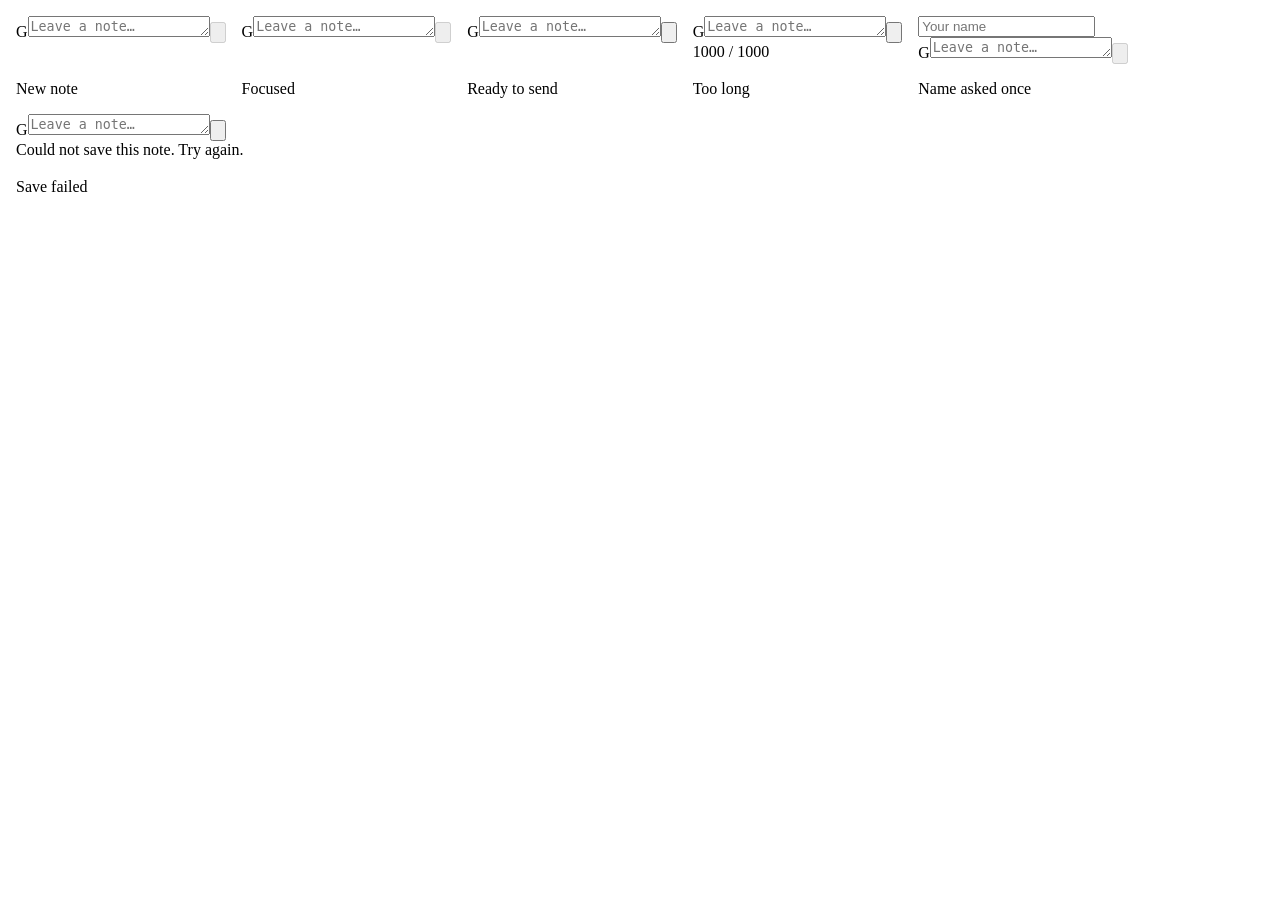
==== design-system/project/components/Composer/preview.html @ 144365b0 "Crittable.js 0.1.0" ====
<!-- @dsCard group="Cards" height=470 width=880 -->
<!doctype html>
<meta charset="utf-8">
<style>
html,body{margin:0;background:var(--cm-base);color:var(--cm-text)}
.ds{display:flex;flex-wrap:wrap;gap:16px;padding:16px;align-items:flex-start}
.ds figure{margin:0;display:flex;flex-direction:column;gap:var(--cm-s2)}
.ds figcaption{font-size:var(--cm-fs-meta);color:var(--cm-text-meta)}
.stage{padding:var(--cm-s4);border:1px dashed var(--cm-border);border-radius:var(--cm-r-md);display:flex;align-items:flex-start;justify-content:center;min-height:64px;position:relative}
.stage{padding:var(--cm-s4);border:1px dashed var(--cm-border);border-radius:var(--cm-r-md);display:flex;align-items:flex-start;justify-content:center;min-height:64px;position:relative}
.stage.page{background:var(--cm-strip)}
.stage .pin,.stage .card,.stage aside,.stage .dock,.stage .note-banner{position:relative;left:auto;top:auto;right:auto;bottom:auto;transform:none}
.stage .pin{margin:0}
.stage .toast{position:relative;left:auto;bottom:auto;translate:none}
.stage .quoted{background:var(--cm-selected);color:var(--cm-text)}
.stage .menu{position:relative;top:auto;right:auto}
.stage .thread .menu{position:absolute;top:40px;right:8px}
.stage .dock{transform:none!important}
.stage aside{height:300px;width:300px;transition:none}
.stage aside.half{transform:translateX(35%);opacity:.9}
.stage:has(aside.half){overflow:hidden}
.stage .pin{flex:none}
.stage .scroll{padding:0;flex:none;overflow:visible;width:290px}
.stage .frozen{animation-play-state:paused!important;animation-delay:-.12s!important}
.stage .leaving.frozen{animation-delay:-.05s!important}
.stage .thread.short{max-height:250px}
.stage .thread.adrift{margin:0;height:auto;box-shadow:var(--cm-elev-3)}
.stage .ghostnote{color:var(--cm-text-hint);font-size:var(--cm-fs-meta);align-self:center}
.stage .target{outline:2px solid var(--cm-pin-ink);outline-offset:3px;box-shadow:0 0 0 3px var(--cm-accent);padding:var(--cm-s2) var(--cm-s3);border-radius:2px;color:var(--cm-text-body)}
.stage .plain{padding:var(--cm-s2) var(--cm-s3);color:var(--cm-text-body)}
</style>
<div class="ds">
<figure><div class="stage"><div class="card composer" role="dialog" aria-label="New note"><div class="strip"><div class="compose"><span class="face" aria-hidden="true" style="background: var(--cm-av-3);">G</span><textarea rows="1" maxlength="1000" aria-label="New note text" placeholder="Leave a note…" tabindex="0"></textarea><button class="send" type="button" disabled="" aria-label="Save note" title="Save note"><span class="ic"><svg viewBox="0 0 24 24" aria-hidden="true"><path d="M4 12 20 4l-4 16-4-6.5zM12 13.5 20 4"></path></svg></span></button></div><div class="count" aria-live="polite"></div><div class="err" role="alert"></div></div></div></div><figcaption>New note</figcaption></figure>
<figure><div class="stage"><div class="card composer" role="dialog" aria-label="New note"><div class="strip"><div class="compose"><span class="face" aria-hidden="true" style="background: var(--cm-av-3);">G</span><textarea rows="1" maxlength="1000" aria-label="New note text" placeholder="Leave a note…" tabindex="0" class="is-focus"></textarea><button class="send" type="button" disabled="" aria-label="Save note" title="Save note"><span class="ic"><svg viewBox="0 0 24 24" aria-hidden="true"><path d="M4 12 20 4l-4 16-4-6.5zM12 13.5 20 4"></path></svg></span></button></div><div class="count" aria-live="polite"></div><div class="err" role="alert"></div></div></div></div><figcaption>Focused</figcaption></figure>
<figure><div class="stage"><div class="card composer" role="dialog" aria-label="New note"><div class="strip"><div class="compose"><span class="face" aria-hidden="true" style="background: var(--cm-av-3);">G</span><textarea rows="1" maxlength="1000" aria-label="New note text" placeholder="Leave a note…" tabindex="0" class="is-focus"></textarea><button class="send" type="button" aria-label="Save note" title="Save note"><span class="ic"><svg viewBox="0 0 24 24" aria-hidden="true"><path d="M4 12 20 4l-4 16-4-6.5zM12 13.5 20 4"></path></svg></span></button></div><div class="count" aria-live="polite"></div><div class="err" role="alert"></div></div></div></div><figcaption>Ready to send</figcaption></figure>
<figure><div class="stage"><div class="card composer toolong" role="dialog" aria-label="New note"><div class="strip"><div class="compose"><span class="face" aria-hidden="true" style="background: var(--cm-av-3);">G</span><textarea rows="1" maxlength="1000" aria-label="New note text" placeholder="Leave a note…" tabindex="0"></textarea><button class="send" type="button" aria-label="Save note" title="Save note"><span class="ic"><svg viewBox="0 0 24 24" aria-hidden="true"><path d="M4 12 20 4l-4 16-4-6.5zM12 13.5 20 4"></path></svg></span></button></div><div class="count" aria-live="polite">1000 / 1000</div><div class="err" role="alert"></div></div></div></div><figcaption>Too long</figcaption></figure>
<figure><div class="stage"><div class="card composer" role="dialog" aria-label="New note"><div class="strip"><input class="namefield" type="text" maxlength="40" placeholder="Your name" aria-label="Your name" autocomplete="name"><div class="compose"><span class="face" aria-hidden="true" style="background: var(--cm-av-3);">G</span><textarea rows="1" maxlength="1000" aria-label="New note text" placeholder="Leave a note…" tabindex="0"></textarea><button class="send" type="button" disabled="" aria-label="Save note" title="Save note"><span class="ic"><svg viewBox="0 0 24 24" aria-hidden="true"><path d="M4 12 20 4l-4 16-4-6.5zM12 13.5 20 4"></path></svg></span></button></div><div class="count" aria-live="polite"></div><div class="err" role="alert"></div></div></div></div><figcaption>Name asked once</figcaption></figure>
<figure><div class="stage"><div class="card composer failed" role="dialog" aria-label="New note"><div class="strip"><div class="compose"><span class="face" aria-hidden="true" style="background: var(--cm-av-3);">G</span><textarea rows="1" maxlength="1000" aria-label="New note text" placeholder="Leave a note…" tabindex="0"></textarea><button class="send" type="button" aria-label="Save note" title="Save note"><span class="ic"><svg viewBox="0 0 24 24" aria-hidden="true"><path d="M4 12 20 4l-4 16-4-6.5zM12 13.5 20 4"></path></svg></span></button></div><div class="count" aria-live="polite"></div><div class="err" role="alert">Could not save this note. Try again.</div></div></div></div><figcaption>Save failed</figcaption></figure>
</div>
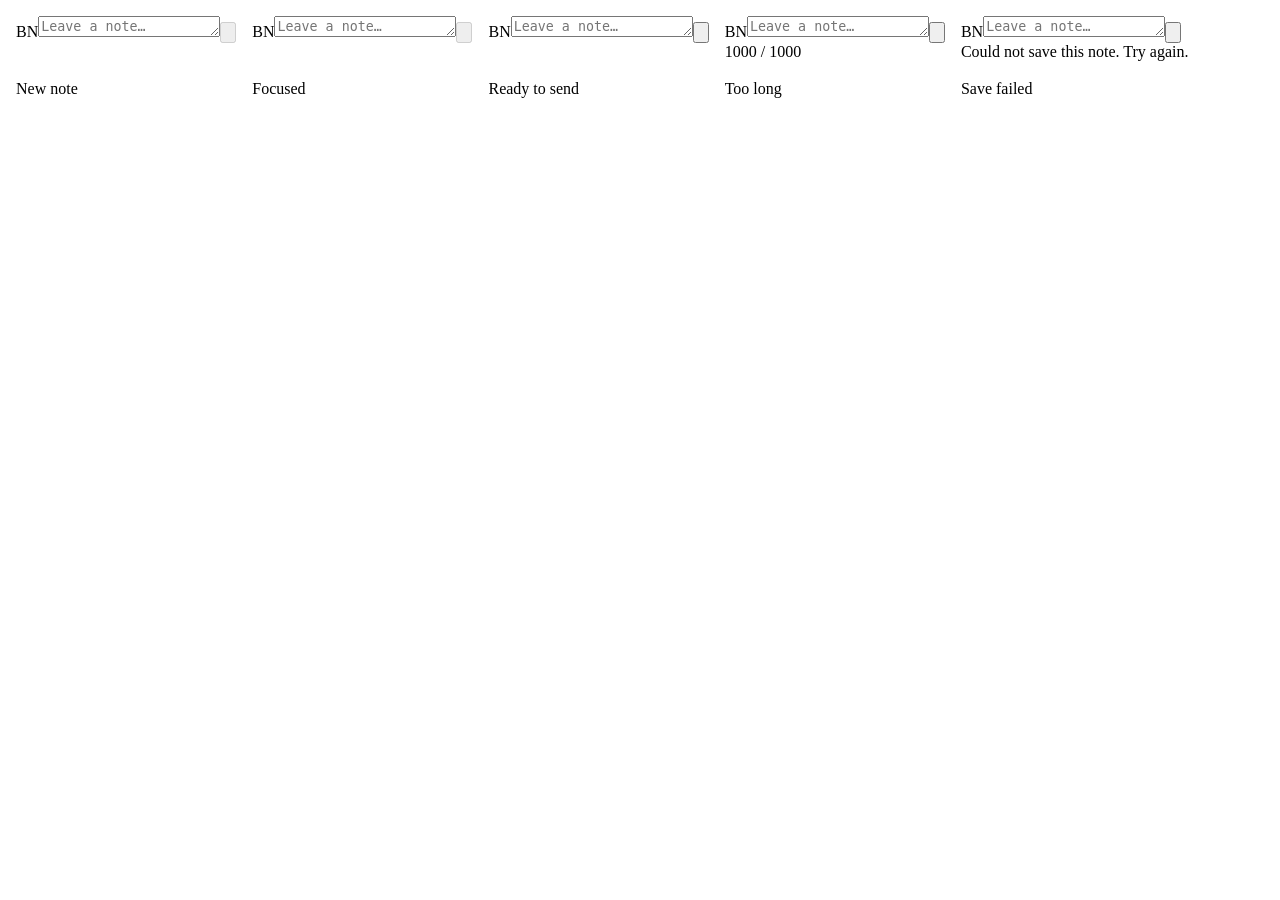
==== commit 04551435: "Design-system previews rebuilt from the released tool The empty panel's critter mark, Move pin and K" ====
--- a/design-system/project/components/Composer/preview.html
+++ b/design-system/project/components/Composer/preview.html
@@ -1,4 +1,4 @@
-<!-- @dsCard group="Cards" height=470 width=880 -->
+<!-- @dsCard group="Cards" height=445 width=880 -->
 <!doctype html>
 <meta charset="utf-8">
 <style>
@@ -26,14 +26,14 @@
 .stage .thread.short{max-height:250px}
 .stage .thread.adrift{margin:0;height:auto;box-shadow:var(--cm-elev-3)}
 .stage .ghostnote{color:var(--cm-text-hint);font-size:var(--cm-fs-meta);align-self:center}
-.stage .target{outline:2px solid var(--cm-pin-ink);outline-offset:3px;box-shadow:0 0 0 3px var(--cm-accent);padding:var(--cm-s2) var(--cm-s3);border-radius:2px;color:var(--cm-text-body)}
+.stage .target{position:relative;padding:var(--cm-s2) var(--cm-s3);color:var(--cm-text-body)}
+.stage .target .wash{position:absolute;inset:0;transition:none}
 .stage .plain{padding:var(--cm-s2) var(--cm-s3);color:var(--cm-text-body)}
 </style>
 <div class="ds">
-<figure><div class="stage"><div class="card composer" role="dialog" aria-label="New note"><div class="strip"><div class="compose"><span class="face" aria-hidden="true" style="background: var(--cm-av-3);">G</span><textarea rows="1" maxlength="1000" aria-label="New note text" placeholder="Leave a note…" tabindex="0"></textarea><button class="send" type="button" disabled="" aria-label="Save note" title="Save note"><span class="ic"><svg viewBox="0 0 24 24" aria-hidden="true"><path d="M4 12 20 4l-4 16-4-6.5zM12 13.5 20 4"></path></svg></span></button></div><div class="count" aria-live="polite"></div><div class="err" role="alert"></div></div></div></div><figcaption>New note</figcaption></figure>
-<figure><div class="stage"><div class="card composer" role="dialog" aria-label="New note"><div class="strip"><div class="compose"><span class="face" aria-hidden="true" style="background: var(--cm-av-3);">G</span><textarea rows="1" maxlength="1000" aria-label="New note text" placeholder="Leave a note…" tabindex="0" class="is-focus"></textarea><button class="send" type="button" disabled="" aria-label="Save note" title="Save note"><span class="ic"><svg viewBox="0 0 24 24" aria-hidden="true"><path d="M4 12 20 4l-4 16-4-6.5zM12 13.5 20 4"></path></svg></span></button></div><div class="count" aria-live="polite"></div><div class="err" role="alert"></div></div></div></div><figcaption>Focused</figcaption></figure>
-<figure><div class="stage"><div class="card composer" role="dialog" aria-label="New note"><div class="strip"><div class="compose"><span class="face" aria-hidden="true" style="background: var(--cm-av-3);">G</span><textarea rows="1" maxlength="1000" aria-label="New note text" placeholder="Leave a note…" tabindex="0" class="is-focus"></textarea><button class="send" type="button" aria-label="Save note" title="Save note"><span class="ic"><svg viewBox="0 0 24 24" aria-hidden="true"><path d="M4 12 20 4l-4 16-4-6.5zM12 13.5 20 4"></path></svg></span></button></div><div class="count" aria-live="polite"></div><div class="err" role="alert"></div></div></div></div><figcaption>Ready to send</figcaption></figure>
-<figure><div class="stage"><div class="card composer toolong" role="dialog" aria-label="New note"><div class="strip"><div class="compose"><span class="face" aria-hidden="true" style="background: var(--cm-av-3);">G</span><textarea rows="1" maxlength="1000" aria-label="New note text" placeholder="Leave a note…" tabindex="0"></textarea><button class="send" type="button" aria-label="Save note" title="Save note"><span class="ic"><svg viewBox="0 0 24 24" aria-hidden="true"><path d="M4 12 20 4l-4 16-4-6.5zM12 13.5 20 4"></path></svg></span></button></div><div class="count" aria-live="polite">1000 / 1000</div><div class="err" role="alert"></div></div></div></div><figcaption>Too long</figcaption></figure>
-<figure><div class="stage"><div class="card composer" role="dialog" aria-label="New note"><div class="strip"><input class="namefield" type="text" maxlength="40" placeholder="Your name" aria-label="Your name" autocomplete="name"><div class="compose"><span class="face" aria-hidden="true" style="background: var(--cm-av-3);">G</span><textarea rows="1" maxlength="1000" aria-label="New note text" placeholder="Leave a note…" tabindex="0"></textarea><button class="send" type="button" disabled="" aria-label="Save note" title="Save note"><span class="ic"><svg viewBox="0 0 24 24" aria-hidden="true"><path d="M4 12 20 4l-4 16-4-6.5zM12 13.5 20 4"></path></svg></span></button></div><div class="count" aria-live="polite"></div><div class="err" role="alert"></div></div></div></div><figcaption>Name asked once</figcaption></figure>
-<figure><div class="stage"><div class="card composer failed" role="dialog" aria-label="New note"><div class="strip"><div class="compose"><span class="face" aria-hidden="true" style="background: var(--cm-av-3);">G</span><textarea rows="1" maxlength="1000" aria-label="New note text" placeholder="Leave a note…" tabindex="0"></textarea><button class="send" type="button" aria-label="Save note" title="Save note"><span class="ic"><svg viewBox="0 0 24 24" aria-hidden="true"><path d="M4 12 20 4l-4 16-4-6.5zM12 13.5 20 4"></path></svg></span></button></div><div class="count" aria-live="polite"></div><div class="err" role="alert">Could not save this note. Try again.</div></div></div></div><figcaption>Save failed</figcaption></figure>
+<figure><div class="stage"><div class="card composer" role="dialog" aria-label="New note"><div class="strip"><div class="compose"><span class="face" aria-hidden="true" style="--face: var(--cm-face-0); --face-ink: var(--cm-face-0-ink); --av: var(--cm-av-0); --av-ink: var(--cm-av-0-ink);">BN</span><textarea rows="1" maxlength="1000" aria-label="New note text" placeholder="Leave a note…" tabindex="0"></textarea><button class="send" type="button" disabled="" aria-label="Save note" title="Save note"><span class="ic"><svg viewBox="0 0 24 24" aria-hidden="true"><path d="M4 12 20 4l-4 16-4-6.5zM12 13.5 20 4"></path></svg></span></button></div><div class="count" aria-live="polite"></div><div class="err" role="alert"></div></div></div></div><figcaption>New note</figcaption></figure>
+<figure><div class="stage"><div class="card composer" role="dialog" aria-label="New note"><div class="strip"><div class="compose"><span class="face" aria-hidden="true" style="--face: var(--cm-face-0); --face-ink: var(--cm-face-0-ink); --av: var(--cm-av-0); --av-ink: var(--cm-av-0-ink);">BN</span><textarea rows="1" maxlength="1000" aria-label="New note text" placeholder="Leave a note…" tabindex="0" class="is-focus"></textarea><button class="send" type="button" disabled="" aria-label="Save note" title="Save note"><span class="ic"><svg viewBox="0 0 24 24" aria-hidden="true"><path d="M4 12 20 4l-4 16-4-6.5zM12 13.5 20 4"></path></svg></span></button></div><div class="count" aria-live="polite"></div><div class="err" role="alert"></div></div></div></div><figcaption>Focused</figcaption></figure>
+<figure><div class="stage"><div class="card composer" role="dialog" aria-label="New note"><div class="strip"><div class="compose"><span class="face" aria-hidden="true" style="--face: var(--cm-face-0); --face-ink: var(--cm-face-0-ink); --av: var(--cm-av-0); --av-ink: var(--cm-av-0-ink);">BN</span><textarea rows="1" maxlength="1000" aria-label="New note text" placeholder="Leave a note…" tabindex="0" class="is-focus"></textarea><button class="send" type="button" aria-label="Save note" title="Save note"><span class="ic"><svg viewBox="0 0 24 24" aria-hidden="true"><path d="M4 12 20 4l-4 16-4-6.5zM12 13.5 20 4"></path></svg></span></button></div><div class="count" aria-live="polite"></div><div class="err" role="alert"></div></div></div></div><figcaption>Ready to send</figcaption></figure>
+<figure><div class="stage"><div class="card composer toolong" role="dialog" aria-label="New note"><div class="strip"><div class="compose"><span class="face" aria-hidden="true" style="--face: var(--cm-face-0); --face-ink: var(--cm-face-0-ink); --av: var(--cm-av-0); --av-ink: var(--cm-av-0-ink);">BN</span><textarea rows="1" maxlength="1000" aria-label="New note text" placeholder="Leave a note…" tabindex="0"></textarea><button class="send" type="button" aria-label="Save note" title="Save note"><span class="ic"><svg viewBox="0 0 24 24" aria-hidden="true"><path d="M4 12 20 4l-4 16-4-6.5zM12 13.5 20 4"></path></svg></span></button></div><div class="count" aria-live="polite">1000 / 1000</div><div class="err" role="alert"></div></div></div></div><figcaption>Too long</figcaption></figure>
+<figure><div class="stage"><div class="card composer failed" role="dialog" aria-label="New note"><div class="strip"><div class="compose"><span class="face" aria-hidden="true" style="--face: var(--cm-face-0); --face-ink: var(--cm-face-0-ink); --av: var(--cm-av-0); --av-ink: var(--cm-av-0-ink);">BN</span><textarea rows="1" maxlength="1000" aria-label="New note text" placeholder="Leave a note…" tabindex="0"></textarea><button class="send" type="button" aria-label="Save note" title="Save note"><span class="ic"><svg viewBox="0 0 24 24" aria-hidden="true"><path d="M4 12 20 4l-4 16-4-6.5zM12 13.5 20 4"></path></svg></span></button></div><div class="count" aria-live="polite"></div><div class="err" role="alert">Could not save this note. Try again.</div></div></div></div><figcaption>Save failed</figcaption></figure>
 </div>
